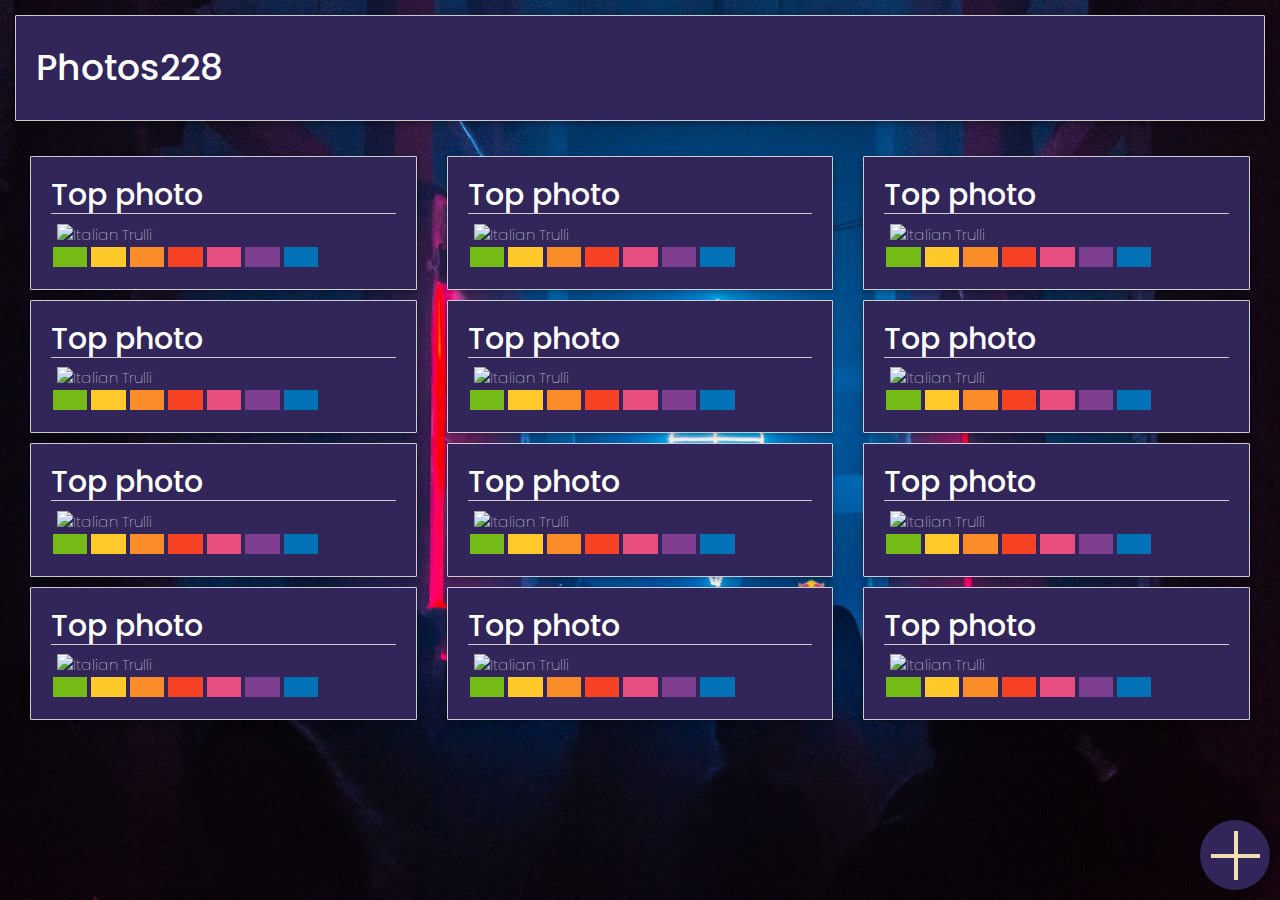
==== index.html @ 720fc2ba "added lab" ====
<!doctype html>
<html lang="en">
<head>
    <title>Desktop wallpaper</title>
    <meta charset="utf-8">
    <meta name="viewport" content="width=device-width, initial-scale=1, shrink-to-fit=no">

    <link href="https://fonts.googleapis.com/css?family=Poppins:300,400,500,600,700,800,900" rel="stylesheet">
    <link rel="stylesheet" href="css/bootstrap.min.css">
    <link rel="stylesheet" href="css/main.css">
    <link rel="stylesheet" href="css/index.css">
</head>
<body>
<div class="wrapper">
    <header class="container-fluid">
        <nav class="navbar navbar-light main-navbar default-block">
            <a class="navbar-brand" href="#">Photos228</a>
            <div>
                <ul class="navbar-nav navbar-expand ml-auto">
                    <li class="nav-item">
                        <a class="nav-link p-0" href="user.html">
                            <i class="fas fa-user"></i>
                        </a>
                    </li>
                    <li class="nav-item">
                        <a class="nav-link p-0" href="login.html">
                            <i class="fas fa-sign-out-alt"></i>
                        </a>
                    </li>
                </ul>
            </div>
        </nav>
    </header>
    <div class="content">
        <a href="manage_photo.html" target="_blank" class="add-new-note-btn"></a>
        <div class="container-fluid">
            <div class="col-lg-12 order-lg-1">
                <div class="row photos">
                    <div class="col-lg-4 col-md-6 col-12 note-wrapper">
                        <div class="note default-block">
                            <div class="note-header">
                                <h3><a href="photo.html" target="_blank">Top photo</a></h3>
                            </div>
                            <div class="note-body">
                                <p><<a href="photo.html" target="_blank"><img src="https://silverbirdtv.com/wp-content/uploads/2017/05/Shadows.jpg" alt="Italian Trulli"></a>></p>
                            </div>
                            <div class="note-tagline">
                                <a href="#" class="tag" style="background:#74bc15" title="HTML"></a>
                                <a href="#" class="tag" style="background:#ffc82b" title="HTML"></a>
                                <a href="#" class="tag" style="background:#fb8d28" title="HTML"></a>
                                <a href="#" class="tag" style="background:#f74225" title="HTML"></a>
                                <a href="#" class="tag" style="background:#e84d80" title="HTML"></a>
                                <a href="#" class="tag" style="background:#7d3e8f" title="HTML"></a>
                                <a href="#" class="tag" style="background:#0172b6" title="HTML"></a>
                            </div>
                        </div>
                    </div>
                    <div class="col-lg-4 col-md-6 col-12 note-wrapper">
                        <div class="note default-block">
                            <div class="note-header">
                                <h3><a href="photo.html" target="_blank">Top photo</a></h3>
                            </div>
                            <div class="note-body">
                                <p><<a href="photo.html" target="_blank"><img src="https://silverbirdtv.com/wp-content/uploads/2017/05/Shadows.jpg" alt="Italian Trulli"></a>></p>
                            </div>
                            <div class="note-tagline">
                                <a href="#" class="tag" style="background:#74bc15" title="HTML"></a>
                                <a href="#" class="tag" style="background:#ffc82b" title="HTML"></a>
                                <a href="#" class="tag" style="background:#fb8d28" title="HTML"></a>
                                <a href="#" class="tag" style="background:#f74225" title="HTML"></a>
                                <a href="#" class="tag" style="background:#e84d80" title="HTML"></a>
                                <a href="#" class="tag" style="background:#7d3e8f" title="HTML"></a>
                                <a href="#" class="tag" style="background:#0172b6" title="HTML"></a>
                            </div>
                        </div>
                    </div>
                    <div class="col-lg-4 col-md-6 col-12 note-wrapper">
                        <div class="note default-block">
                            <div class="note-header">
                                <h3><a href="photo.html" target="_blank">Top photo</a></h3>
                            </div>
                            <div class="note-body">
                                <p><<a href="photo.html" target="_blank"><img src="https://silverbirdtv.com/wp-content/uploads/2017/05/Shadows.jpg" alt="Italian Trulli"></a>></p>
                            </div>
                            <div class="note-tagline">
                                <a href="#" class="tag" style="background:#74bc15" title="HTML"></a>
                                <a href="#" class="tag" style="background:#ffc82b" title="HTML"></a>
                                <a href="#" class="tag" style="background:#fb8d28" title="HTML"></a>
                                <a href="#" class="tag" style="background:#f74225" title="HTML"></a>
                                <a href="#" class="tag" style="background:#e84d80" title="HTML"></a>
                                <a href="#" class="tag" style="background:#7d3e8f" title="HTML"></a>
                                <a href="#" class="tag" style="background:#0172b6" title="HTML"></a>
                            </div>
                        </div>
                    </div>
                    <div class="col-lg-4 col-md-6 col-12 note-wrapper">
                        <div class="note default-block">
                            <div class="note-header">
                                <h3><a href="photo.html" target="_blank">Top photo</a></h3>
                            </div>
                            <div class="note-body">
                                <p><<a href="photo.html" target="_blank"><img src="https://silverbirdtv.com/wp-content/uploads/2017/05/Shadows.jpg" alt="Italian Trulli"></a>></p>
                            </div>
                            <div class="note-tagline">
                                <a href="#" class="tag" style="background:#74bc15" title="HTML"></a>
                                <a href="#" class="tag" style="background:#ffc82b" title="HTML"></a>
                                <a href="#" class="tag" style="background:#fb8d28" title="HTML"></a>
                                <a href="#" class="tag" style="background:#f74225" title="HTML"></a>
                                <a href="#" class="tag" style="background:#e84d80" title="HTML"></a>
                                <a href="#" class="tag" style="background:#7d3e8f" title="HTML"></a>
                                <a href="#" class="tag" style="background:#0172b6" title="HTML"></a>
                            </div>
                        </div>
                    </div>
                    <div class="col-lg-4 col-md-6 col-12 note-wrapper">
                        <div class="note default-block">
                            <div class="note-header">
                                <h3><a href="photo.html" target="_blank">Top photo</a></h3>
                            </div>
                            <div class="note-body">
                                <p><<a href="photo.html" target="_blank"><img src="https://silverbirdtv.com/wp-content/uploads/2017/05/Shadows.jpg" alt="Italian Trulli"></a>></p>
                            </div>
                            <div class="note-tagline">
                                <a href="#" class="tag" style="background:#74bc15" title="HTML"></a>
                                <a href="#" class="tag" style="background:#ffc82b" title="HTML"></a>
                                <a href="#" class="tag" style="background:#fb8d28" title="HTML"></a>
                                <a href="#" class="tag" style="background:#f74225" title="HTML"></a>
                                <a href="#" class="tag" style="background:#e84d80" title="HTML"></a>
                                <a href="#" class="tag" style="background:#7d3e8f" title="HTML"></a>
                                <a href="#" class="tag" style="background:#0172b6" title="HTML"></a>
                            </div>
                        </div>
                    </div>
                    <div class="col-lg-4 col-md-6 col-12 note-wrapper">
                        <div class="note default-block">
                            <div class="note-header">
                                <h3><a href="photo.html" target="_blank">Top photo</a></h3>
                            </div>
                            <div class="note-body">
                                <p><<a href="photo.html" target="_blank"><img src="https://silverbirdtv.com/wp-content/uploads/2017/05/Shadows.jpg" alt="Italian Trulli"></a>></p>
                            </div>
                            <div class="note-tagline">
                                <a href="#" class="tag" style="background:#74bc15" title="HTML"></a>
                                <a href="#" class="tag" style="background:#ffc82b" title="HTML"></a>
                                <a href="#" class="tag" style="background:#fb8d28" title="HTML"></a>
                                <a href="#" class="tag" style="background:#f74225" title="HTML"></a>
                                <a href="#" class="tag" style="background:#e84d80" title="HTML"></a>
                                <a href="#" class="tag" style="background:#7d3e8f" title="HTML"></a>
                                <a href="#" class="tag" style="background:#0172b6" title="HTML"></a>
                            </div>
                        </div>
                    </div>
                    <div class="col-lg-4 col-md-6 col-12 note-wrapper">
                        <div class="note default-block">
                            <div class="note-header">
                                <h3><a href="photo.html" target="_blank">Top photo</a></h3>
                            </div>
                            <div class="note-body">
                                <p><<a href="photo.html" target="_blank"><img src="https://silverbirdtv.com/wp-content/uploads/2017/05/Shadows.jpg" alt="Italian Trulli"></a>></p>
                            </div>
                            <div class="note-tagline">
                                <a href="#" class="tag" style="background:#74bc15" title="HTML"></a>
                                <a href="#" class="tag" style="background:#ffc82b" title="HTML"></a>
                                <a href="#" class="tag" style="background:#fb8d28" title="HTML"></a>
                                <a href="#" class="tag" style="background:#f74225" title="HTML"></a>
                                <a href="#" class="tag" style="background:#e84d80" title="HTML"></a>
                                <a href="#" class="tag" style="background:#7d3e8f" title="HTML"></a>
                                <a href="#" class="tag" style="background:#0172b6" title="HTML"></a>
                            </div>
                        </div>
                    </div>
                    <div class="col-lg-4 col-md-6 col-12 note-wrapper">
                        <div class="note default-block">
                            <div class="note-header">
                                <h3><a href="photo.html" target="_blank">Top photo</a></h3>
                            </div>
                            <div class="note-body">
                                <p><<a href="photo.html" target="_blank"><img src="https://silverbirdtv.com/wp-content/uploads/2017/05/Shadows.jpg" alt="Italian Trulli"></a>></p>
                            </div>
                            <div class="note-tagline">
                                <a href="#" class="tag" style="background:#74bc15" title="HTML"></a>
                                <a href="#" class="tag" style="background:#ffc82b" title="HTML"></a>
                                <a href="#" class="tag" style="background:#fb8d28" title="HTML"></a>
                                <a href="#" class="tag" style="background:#f74225" title="HTML"></a>
                                <a href="#" class="tag" style="background:#e84d80" title="HTML"></a>
                                <a href="#" class="tag" style="background:#7d3e8f" title="HTML"></a>
                                <a href="#" class="tag" style="background:#0172b6" title="HTML"></a>
                            </div>
                        </div>
                    </div>
                    <div class="col-lg-4 col-md-6 col-12 note-wrapper">
                        <div class="note default-block">
                            <div class="note-header">
                                <h3><a href="photo.html" target="_blank">Top photo</a></h3>
                            </div>
                            <div class="note-body">
                                <p><<a href="photo.html" target="_blank"><img src="https://silverbirdtv.com/wp-content/uploads/2017/05/Shadows.jpg" alt="Italian Trulli"></a>></p>
                            </div>
                            <div class="note-tagline">
                                <a href="#" class="tag" style="background:#74bc15" title="HTML"></a>
                                <a href="#" class="tag" style="background:#ffc82b" title="HTML"></a>
                                <a href="#" class="tag" style="background:#fb8d28" title="HTML"></a>
                                <a href="#" class="tag" style="background:#f74225" title="HTML"></a>
                                <a href="#" class="tag" style="background:#e84d80" title="HTML"></a>
                                <a href="#" class="tag" style="background:#7d3e8f" title="HTML"></a>
                                <a href="#" class="tag" style="background:#0172b6" title="HTML"></a>
                            </div>
                        </div>
                    </div>
                    <div class="col-lg-4 col-md-6 col-12 note-wrapper">
                        <div class="note default-block">
                            <div class="note-header">
                                <h3><a href="photo.html" target="_blank">Top photo</a></h3>
                            </div>
                            <div class="note-body">
                                <p><<a href="photo.html" target="_blank"><img src="https://silverbirdtv.com/wp-content/uploads/2017/05/Shadows.jpg" alt="Italian Trulli"></a>></p>
                            </div>
                            <div class="note-tagline">
                                <a href="#" class="tag" style="background:#74bc15" title="HTML"></a>
                                <a href="#" class="tag" style="background:#ffc82b" title="HTML"></a>
                                <a href="#" class="tag" style="background:#fb8d28" title="HTML"></a>
                                <a href="#" class="tag" style="background:#f74225" title="HTML"></a>
                                <a href="#" class="tag" style="background:#e84d80" title="HTML"></a>
                                <a href="#" class="tag" style="background:#7d3e8f" title="HTML"></a>
                                <a href="#" class="tag" style="background:#0172b6" title="HTML"></a>
                            </div>
                        </div>
                    </div>
                    <div class="col-lg-4 col-md-6 col-12 note-wrapper">
                        <div class="note default-block">
                            <div class="note-header">
                                <h3><a href="photo.html" target="_blank">Top photo</a></h3>
                            </div>
                            <div class="note-body">
                                <p><<a href="photo.html" target="_blank"><img src="https://silverbirdtv.com/wp-content/uploads/2017/05/Shadows.jpg" alt="Italian Trulli"></a>></p>
                            </div>
                            <div class="note-tagline">
                                <a href="#" class="tag" style="background:#74bc15" title="HTML"></a>
                                <a href="#" class="tag" style="background:#ffc82b" title="HTML"></a>
                                <a href="#" class="tag" style="background:#fb8d28" title="HTML"></a>
                                <a href="#" class="tag" style="background:#f74225" title="HTML"></a>
                                <a href="#" class="tag" style="background:#e84d80" title="HTML"></a>
                                <a href="#" class="tag" style="background:#7d3e8f" title="HTML"></a>
                                <a href="#" class="tag" style="background:#0172b6" title="HTML"></a>
                            </div>
                        </div>
                    </div>
                    <div class="col-lg-4 col-md-6 col-12 note-wrapper">
                        <div class="note default-block">
                            <div class="note-header">
                                <h3><a href="photo.html" target="_blank">Top photo</a></h3>
                            </div>
                            <div class="note-body">
                                <p><<a href="photo.html" target="_blank"><img src="https://silverbirdtv.com/wp-content/uploads/2017/05/Shadows.jpg" alt="Italian Trulli"></a>></p>
                            </div>
                            <div class="note-tagline">
                                <a href="#" class="tag" style="background:#74bc15" title="HTML"></a>
                                <a href="#" class="tag" style="background:#ffc82b" title="HTML"></a>
                                <a href="#" class="tag" style="background:#fb8d28" title="HTML"></a>
                                <a href="#" class="tag" style="background:#f74225" title="HTML"></a>
                                <a href="#" class="tag" style="background:#e84d80" title="HTML"></a>
                                <a href="#" class="tag" style="background:#7d3e8f" title="HTML"></a>
                                <a href="#" class="tag" style="background:#0172b6" title="HTML"></a>
                            </div>
                        </div>
                    </div>
                </div>
            </div>
        </div>
    </div>
</div>
<script src="https://kit.fontawesome.com/8f85984cbc.js" crossorigin="anonymous"></script>
</body>
</html>
---- css/main.css ----
body {
  font-family: "Poppins", Arial, sans-serif;
  color: #212529;
  font-weight: 100;
}

.wrapper {
  min-height: 100vh;
  z-index: 1;
  overflow: auto;
  background: url("../img/login_background.jpg");
  background-size: cover;
  background-attachment: fixed;
}

header {
  padding: 15px;
}

.default-block {
  background: #312559;
  padding: 20px;
  border-radius: 1px;
  box-shadow: 0 3px 7px 0 rgba(0, 0, 0, 0.3);
  border: 1px solid #ccc;
  transition: 0.3s;
  margin-bottom: 20px;
}
.default-block:hover {
  background: #312559;
}

.main-navbar .navbar-brand {
  font-size: 36px;
  font-weight: 500;
  color: #FFFFFF;
}
.main-navbar .nav-item {
  font-size: 24px;
  padding: 10px;
}
.main-navbar .nav-item .nav-link {
  color: rgba(0, 0, 0, 0.7);
}
.main-navbar .nav-item .nav-link:hover {
  color: black;
}

.block-title {
  font-size: 36px;
  border-bottom: 1px solid #212529;
  padding: 10px 0;
}

.default-btn {
  box-shadow: 0 3px 4px 0 rgba(0, 0, 0, 0.2);
  background: #FFFFFF;
  border: 0;
  border-radius: 0;
  font-size: 18px;
  color: #312559;
}
.default-btn:hover {
  background: #FFFFFF;
  color: #312559;
}

.default-input {
  outline: none;
  box-shadow: none;
  border-radius: 0;
  border: 0;
  border-bottom: 1px solid #8c8c8c;
  font-size: 16px;
}
.default-input:focus {
  border-color: #FFFFFF;
  outline: none;
  box-shadow: none;
}

/*# sourceMappingURL=main.css.map */
---- css/index.css ----
img{
  width:100%;
  max-width:600px;
}

.tags-block {
  margin-bottom: 30px;
}
.tags-block .tags {
  display: flex;
  justify-content: space-evenly;
  flex-wrap: wrap;
}
.tags-block .tags .tag {
  display: inline-block;
  margin: 2px;
  color: #312559;
  padding: 10px 15px;
  border-radius: 0px;
  text-decoration: none;
}

.note {
  display: block;
  cursor: pointer;
  margin-bottom: 10px;
  height: auto;
}
.note:hover {
  padding: 20px 15px;
}
.note a {
  color: #FFFFFF;
}
.note a:hover {
  text-decoration: none;
}
.note .note-header h3 {
  #312559-space: nowrap;
  overflow: hidden;
  text-overflow: ellipsis;
  font-size: 30px;
  border-bottom: 1px solid #ccc;
}
.note .note-body p {
  line-height: 1.4em;
  max-height: 200.2em;
  overflow: hidden;
  position: relative;
  margin: 0;
}
.note .note-tagline {
  display: flex;
  flex-wrap: wrap;
}
.note .note-tagline .tag {
  display: block;
  height: 20px;
  min-width: 10%;
  margin: 2px;
  border-radius: 0px;
}

.photos:hover .note:not(:hover) {
  opacity: 0.5;
  background: #312559;
}

.add-new-note-btn {
  position: fixed;
  width: 70px;
  height: 70px;
  bottom: 10px;
  right: 10px;
  background: #312559;
  border-radius: 100%;
  box-shadow: 0 3px 7px 0 rgba(0, 0, 0, 0.2);
  cursor: pointer;
  z-index: 1000;
}
.add-new-note-btn:hover {
  background: #e6e6e6;
}
.add-new-note-btn::after {
  content: "";
  position: absolute;
  width: 70%;
  height: 4px;
  background: wheat;
  top: 34px;
  left: 15%;
  border-radius: 0px;
}
.add-new-note-btn::before {
  content: "";
  position: absolute;
  height: 70%;
  width: 4px;
  background: wheat;
  left: 34px;
  top: 15%;
  border-radius: 0px;
}

/*# sourceMappingURL=index.css.map */
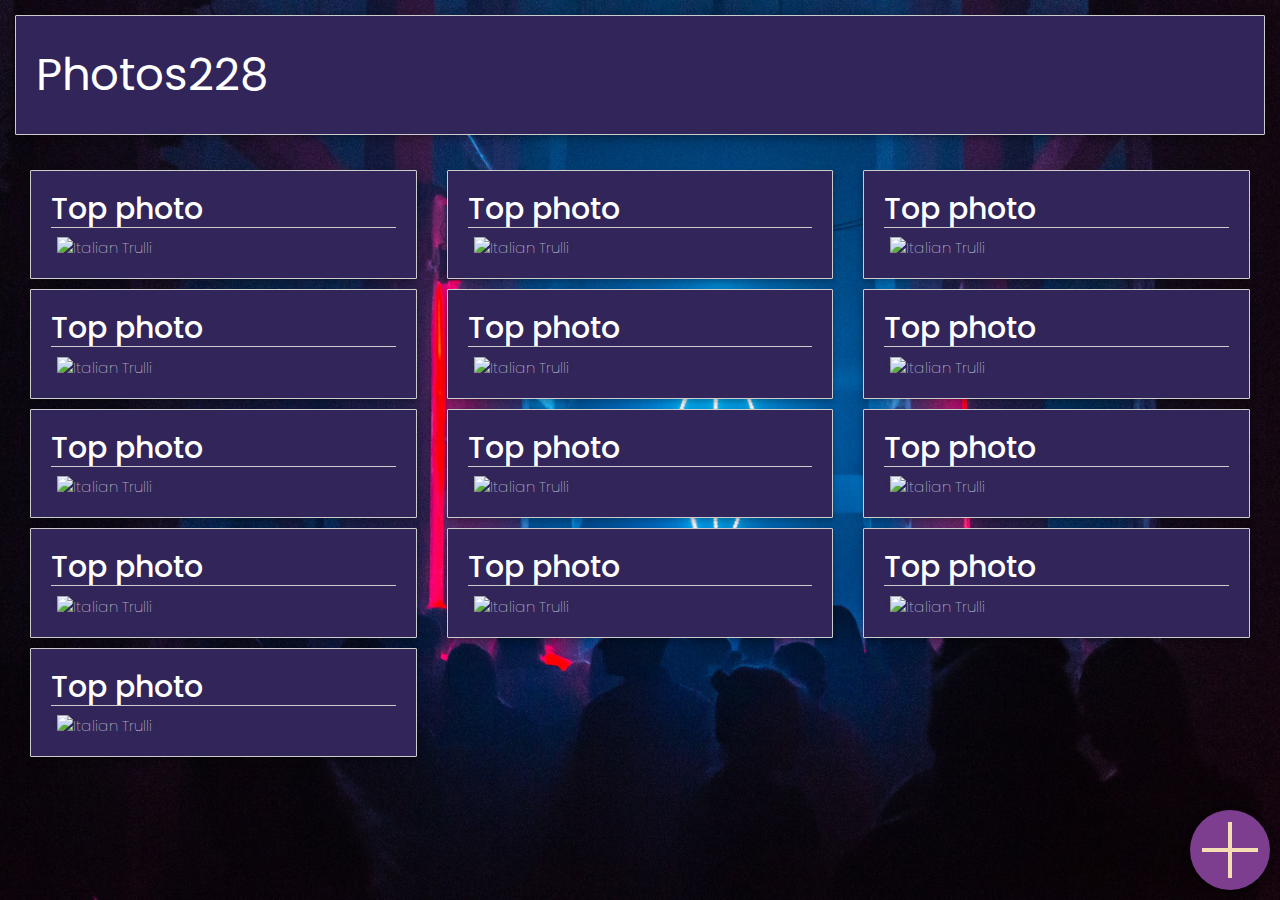
==== commit c7d1e02e: "Fixed design" ====
--- a/index.html
+++ b/index.html
@@ -44,14 +44,15 @@
                             <div class="note-body">
                                 <p><<a href="photo.html" target="_blank"><img src="https://silverbirdtv.com/wp-content/uploads/2017/05/Shadows.jpg" alt="Italian Trulli"></a>></p>
                             </div>
-                            <div class="note-tagline">
-                                <a href="#" class="tag" style="background:#74bc15" title="HTML"></a>
-                                <a href="#" class="tag" style="background:#ffc82b" title="HTML"></a>
-                                <a href="#" class="tag" style="background:#fb8d28" title="HTML"></a>
-                                <a href="#" class="tag" style="background:#f74225" title="HTML"></a>
-                                <a href="#" class="tag" style="background:#e84d80" title="HTML"></a>
-                                <a href="#" class="tag" style="background:#7d3e8f" title="HTML"></a>
-                                <a href="#" class="tag" style="background:#0172b6" title="HTML"></a>
+                        </div>
+                    </div>
+                    <div class="col-lg-4 col-md-6 col-12 note-wrapper">
+                        <div class="note default-block">
+                            <div class="note-header">
+                                <h3><a href="photo.html" target="_blank">Top photo</a></h3>
+                            </div>
+                            <div class="note-body">
+                                <p><<a href="photo.html" target="_blank"><img src="https://silverbirdtv.com/wp-content/uploads/2017/05/Shadows.jpg" alt="Italian Trulli"></a>></p>
                             </div>
                         </div>
                     </div>
@@ -63,14 +64,15 @@
                             <div class="note-body">
                                 <p><<a href="photo.html" target="_blank"><img src="https://silverbirdtv.com/wp-content/uploads/2017/05/Shadows.jpg" alt="Italian Trulli"></a>></p>
                             </div>
-                            <div class="note-tagline">
-                                <a href="#" class="tag" style="background:#74bc15" title="HTML"></a>
-                                <a href="#" class="tag" style="background:#ffc82b" title="HTML"></a>
-                                <a href="#" class="tag" style="background:#fb8d28" title="HTML"></a>
-                                <a href="#" class="tag" style="background:#f74225" title="HTML"></a>
-                                <a href="#" class="tag" style="background:#e84d80" title="HTML"></a>
-                                <a href="#" class="tag" style="background:#7d3e8f" title="HTML"></a>
-                                <a href="#" class="tag" style="background:#0172b6" title="HTML"></a>
+                        </div>
+                    </div>
+                    <div class="col-lg-4 col-md-6 col-12 note-wrapper">
+                        <div class="note default-block">
+                            <div class="note-header">
+                                <h3><a href="photo.html" target="_blank">Top photo</a></h3>
+                            </div>
+                            <div class="note-body">
+                                <p><<a href="photo.html" target="_blank"><img src="https://silverbirdtv.com/wp-content/uploads/2017/05/Shadows.jpg" alt="Italian Trulli"></a>></p>
                             </div>
                         </div>
                     </div>
@@ -82,14 +84,15 @@
                             <div class="note-body">
                                 <p><<a href="photo.html" target="_blank"><img src="https://silverbirdtv.com/wp-content/uploads/2017/05/Shadows.jpg" alt="Italian Trulli"></a>></p>
                             </div>
-                            <div class="note-tagline">
-                                <a href="#" class="tag" style="background:#74bc15" title="HTML"></a>
-                                <a href="#" class="tag" style="background:#ffc82b" title="HTML"></a>
-                                <a href="#" class="tag" style="background:#fb8d28" title="HTML"></a>
-                                <a href="#" class="tag" style="background:#f74225" title="HTML"></a>
-                                <a href="#" class="tag" style="background:#e84d80" title="HTML"></a>
-                                <a href="#" class="tag" style="background:#7d3e8f" title="HTML"></a>
-                                <a href="#" class="tag" style="background:#0172b6" title="HTML"></a>
+                        </div>
+                    </div>
+                    <div class="col-lg-4 col-md-6 col-12 note-wrapper">
+                        <div class="note default-block">
+                            <div class="note-header">
+                                <h3><a href="photo.html" target="_blank">Top photo</a></h3>
+                            </div>
+                            <div class="note-body">
+                                <p><<a href="photo.html" target="_blank"><img src="https://silverbirdtv.com/wp-content/uploads/2017/05/Shadows.jpg" alt="Italian Trulli"></a>></p>
                             </div>
                         </div>
                     </div>
@@ -101,14 +104,15 @@
                             <div class="note-body">
                                 <p><<a href="photo.html" target="_blank"><img src="https://silverbirdtv.com/wp-content/uploads/2017/05/Shadows.jpg" alt="Italian Trulli"></a>></p>
                             </div>
-                            <div class="note-tagline">
-                                <a href="#" class="tag" style="background:#74bc15" title="HTML"></a>
-                                <a href="#" class="tag" style="background:#ffc82b" title="HTML"></a>
-                                <a href="#" class="tag" style="background:#fb8d28" title="HTML"></a>
-                                <a href="#" class="tag" style="background:#f74225" title="HTML"></a>
-                                <a href="#" class="tag" style="background:#e84d80" title="HTML"></a>
-                                <a href="#" class="tag" style="background:#7d3e8f" title="HTML"></a>
-                                <a href="#" class="tag" style="background:#0172b6" title="HTML"></a>
+                        </div>
+                    </div>
+                    <div class="col-lg-4 col-md-6 col-12 note-wrapper">
+                        <div class="note default-block">
+                            <div class="note-header">
+                                <h3><a href="photo.html" target="_blank">Top photo</a></h3>
+                            </div>
+                            <div class="note-body">
+                                <p><<a href="photo.html" target="_blank"><img src="https://silverbirdtv.com/wp-content/uploads/2017/05/Shadows.jpg" alt="Italian Trulli"></a>></p>
                             </div>
                         </div>
                     </div>
@@ -120,14 +124,15 @@
                             <div class="note-body">
                                 <p><<a href="photo.html" target="_blank"><img src="https://silverbirdtv.com/wp-content/uploads/2017/05/Shadows.jpg" alt="Italian Trulli"></a>></p>
                             </div>
-                            <div class="note-tagline">
-                                <a href="#" class="tag" style="background:#74bc15" title="HTML"></a>
-                                <a href="#" class="tag" style="background:#ffc82b" title="HTML"></a>
-                                <a href="#" class="tag" style="background:#fb8d28" title="HTML"></a>
-                                <a href="#" class="tag" style="background:#f74225" title="HTML"></a>
-                                <a href="#" class="tag" style="background:#e84d80" title="HTML"></a>
-                                <a href="#" class="tag" style="background:#7d3e8f" title="HTML"></a>
-                                <a href="#" class="tag" style="background:#0172b6" title="HTML"></a>
+                        </div>
+                    </div>
+                    <div class="col-lg-4 col-md-6 col-12 note-wrapper">
+                        <div class="note default-block">
+                            <div class="note-header">
+                                <h3><a href="photo.html" target="_blank">Top photo</a></h3>
+                            </div>
+                            <div class="note-body">
+                                <p><<a href="photo.html" target="_blank"><img src="https://silverbirdtv.com/wp-content/uploads/2017/05/Shadows.jpg" alt="Italian Trulli"></a>></p>
                             </div>
                         </div>
                     </div>
@@ -139,14 +144,15 @@
                             <div class="note-body">
                                 <p><<a href="photo.html" target="_blank"><img src="https://silverbirdtv.com/wp-content/uploads/2017/05/Shadows.jpg" alt="Italian Trulli"></a>></p>
                             </div>
-                            <div class="note-tagline">
-                                <a href="#" class="tag" style="background:#74bc15" title="HTML"></a>
-                                <a href="#" class="tag" style="background:#ffc82b" title="HTML"></a>
-                                <a href="#" class="tag" style="background:#fb8d28" title="HTML"></a>
-                                <a href="#" class="tag" style="background:#f74225" title="HTML"></a>
-                                <a href="#" class="tag" style="background:#e84d80" title="HTML"></a>
-                                <a href="#" class="tag" style="background:#7d3e8f" title="HTML"></a>
-                                <a href="#" class="tag" style="background:#0172b6" title="HTML"></a>
+                        </div>
+                    </div>
+                    <div class="col-lg-4 col-md-6 col-12 note-wrapper">
+                        <div class="note default-block">
+                            <div class="note-header">
+                                <h3><a href="photo.html" target="_blank">Top photo</a></h3>
+                            </div>
+                            <div class="note-body">
+                                <p><<a href="photo.html" target="_blank"><img src="https://silverbirdtv.com/wp-content/uploads/2017/05/Shadows.jpg" alt="Italian Trulli"></a>></p>
                             </div>
                         </div>
                     </div>
@@ -158,110 +164,6 @@
                             <div class="note-body">
                                 <p><<a href="photo.html" target="_blank"><img src="https://silverbirdtv.com/wp-content/uploads/2017/05/Shadows.jpg" alt="Italian Trulli"></a>></p>
                             </div>
-                            <div class="note-tagline">
-                                <a href="#" class="tag" style="background:#74bc15" title="HTML"></a>
-                                <a href="#" class="tag" style="background:#ffc82b" title="HTML"></a>
-                                <a href="#" class="tag" style="background:#fb8d28" title="HTML"></a>
-                                <a href="#" class="tag" style="background:#f74225" title="HTML"></a>
-                                <a href="#" class="tag" style="background:#e84d80" title="HTML"></a>
-                                <a href="#" class="tag" style="background:#7d3e8f" title="HTML"></a>
-                                <a href="#" class="tag" style="background:#0172b6" title="HTML"></a>
-                            </div>
-                        </div>
-                    </div>
-                    <div class="col-lg-4 col-md-6 col-12 note-wrapper">
-                        <div class="note default-block">
-                            <div class="note-header">
-                                <h3><a href="photo.html" target="_blank">Top photo</a></h3>
-                            </div>
-                            <div class="note-body">
-                                <p><<a href="photo.html" target="_blank"><img src="https://silverbirdtv.com/wp-content/uploads/2017/05/Shadows.jpg" alt="Italian Trulli"></a>></p>
-                            </div>
-                            <div class="note-tagline">
-                                <a href="#" class="tag" style="background:#74bc15" title="HTML"></a>
-                                <a href="#" class="tag" style="background:#ffc82b" title="HTML"></a>
-                                <a href="#" class="tag" style="background:#fb8d28" title="HTML"></a>
-                                <a href="#" class="tag" style="background:#f74225" title="HTML"></a>
-                                <a href="#" class="tag" style="background:#e84d80" title="HTML"></a>
-                                <a href="#" class="tag" style="background:#7d3e8f" title="HTML"></a>
-                                <a href="#" class="tag" style="background:#0172b6" title="HTML"></a>
-                            </div>
-                        </div>
-                    </div>
-                    <div class="col-lg-4 col-md-6 col-12 note-wrapper">
-                        <div class="note default-block">
-                            <div class="note-header">
-                                <h3><a href="photo.html" target="_blank">Top photo</a></h3>
-                            </div>
-                            <div class="note-body">
-                                <p><<a href="photo.html" target="_blank"><img src="https://silverbirdtv.com/wp-content/uploads/2017/05/Shadows.jpg" alt="Italian Trulli"></a>></p>
-                            </div>
-                            <div class="note-tagline">
-                                <a href="#" class="tag" style="background:#74bc15" title="HTML"></a>
-                                <a href="#" class="tag" style="background:#ffc82b" title="HTML"></a>
-                                <a href="#" class="tag" style="background:#fb8d28" title="HTML"></a>
-                                <a href="#" class="tag" style="background:#f74225" title="HTML"></a>
-                                <a href="#" class="tag" style="background:#e84d80" title="HTML"></a>
-                                <a href="#" class="tag" style="background:#7d3e8f" title="HTML"></a>
-                                <a href="#" class="tag" style="background:#0172b6" title="HTML"></a>
-                            </div>
-                        </div>
-                    </div>
-                    <div class="col-lg-4 col-md-6 col-12 note-wrapper">
-                        <div class="note default-block">
-                            <div class="note-header">
-                                <h3><a href="photo.html" target="_blank">Top photo</a></h3>
-                            </div>
-                            <div class="note-body">
-                                <p><<a href="photo.html" target="_blank"><img src="https://silverbirdtv.com/wp-content/uploads/2017/05/Shadows.jpg" alt="Italian Trulli"></a>></p>
-                            </div>
-                            <div class="note-tagline">
-                                <a href="#" class="tag" style="background:#74bc15" title="HTML"></a>
-                                <a href="#" class="tag" style="background:#ffc82b" title="HTML"></a>
-                                <a href="#" class="tag" style="background:#fb8d28" title="HTML"></a>
-                                <a href="#" class="tag" style="background:#f74225" title="HTML"></a>
-                                <a href="#" class="tag" style="background:#e84d80" title="HTML"></a>
-                                <a href="#" class="tag" style="background:#7d3e8f" title="HTML"></a>
-                                <a href="#" class="tag" style="background:#0172b6" title="HTML"></a>
-                            </div>
-                        </div>
-                    </div>
-                    <div class="col-lg-4 col-md-6 col-12 note-wrapper">
-                        <div class="note default-block">
-                            <div class="note-header">
-                                <h3><a href="photo.html" target="_blank">Top photo</a></h3>
-                            </div>
-                            <div class="note-body">
-                                <p><<a href="photo.html" target="_blank"><img src="https://silverbirdtv.com/wp-content/uploads/2017/05/Shadows.jpg" alt="Italian Trulli"></a>></p>
-                            </div>
-                            <div class="note-tagline">
-                                <a href="#" class="tag" style="background:#74bc15" title="HTML"></a>
-                                <a href="#" class="tag" style="background:#ffc82b" title="HTML"></a>
-                                <a href="#" class="tag" style="background:#fb8d28" title="HTML"></a>
-                                <a href="#" class="tag" style="background:#f74225" title="HTML"></a>
-                                <a href="#" class="tag" style="background:#e84d80" title="HTML"></a>
-                                <a href="#" class="tag" style="background:#7d3e8f" title="HTML"></a>
-                                <a href="#" class="tag" style="background:#0172b6" title="HTML"></a>
-                            </div>
-                        </div>
-                    </div>
-                    <div class="col-lg-4 col-md-6 col-12 note-wrapper">
-                        <div class="note default-block">
-                            <div class="note-header">
-                                <h3><a href="photo.html" target="_blank">Top photo</a></h3>
-                            </div>
-                            <div class="note-body">
-                                <p><<a href="photo.html" target="_blank"><img src="https://silverbirdtv.com/wp-content/uploads/2017/05/Shadows.jpg" alt="Italian Trulli"></a>></p>
-                            </div>
-                            <div class="note-tagline">
-                                <a href="#" class="tag" style="background:#74bc15" title="HTML"></a>
-                                <a href="#" class="tag" style="background:#ffc82b" title="HTML"></a>
-                                <a href="#" class="tag" style="background:#fb8d28" title="HTML"></a>
-                                <a href="#" class="tag" style="background:#f74225" title="HTML"></a>
-                                <a href="#" class="tag" style="background:#e84d80" title="HTML"></a>
-                                <a href="#" class="tag" style="background:#7d3e8f" title="HTML"></a>
-                                <a href="#" class="tag" style="background:#0172b6" title="HTML"></a>
-                            </div>
                         </div>
                     </div>
                 </div>
--- a/css/main.css
+++ b/css/main.css
@@ -31,13 +31,13 @@
 }
 
 .main-navbar .navbar-brand {
-  font-size: 36px;
-  font-weight: 500;
+  font-size: 45px;
+  font-weight: 400;
   color: #FFFFFF;
 }
 .main-navbar .nav-item {
   font-size: 24px;
-  padding: 10px;
+  padding: 30px;
 }
 .main-navbar .nav-item .nav-link {
   color: rgba(0, 0, 0, 0.7);
--- a/css/index.css
+++ b/css/index.css
@@ -15,7 +15,7 @@
   display: inline-block;
   margin: 2px;
   color: #312559;
-  padding: 10px 15px;
+  padding: 15px 15px;
   border-radius: 0px;
   text-decoration: none;
 }
@@ -32,6 +32,43 @@
 .note a {
   color: #FFFFFF;
 }
+
+.add-new-note-btn {
+  position: fixed;
+  width: 80px;
+  height: 80px;
+  bottom: 10px;
+  right: 10px;
+  box-shadow: 0 3px 7px 0 rgba(0, 0, 0, 0.5);
+  background: #7d3e8f;
+  border-radius: 100%;
+  cursor: pointer;
+  z-index: 1000;
+}
+.add-new-note-btn:hover {
+  background: #e6e6e6;
+}
+.add-new-note-btn::after {
+  content: "";
+  position: absolute;
+  width: 70%;
+  height: 4px;
+  background: wheat;
+  top: 38px;
+  left: 15%;
+  border-radius: 0px;
+}
+.add-new-note-btn::before {
+  content: "";
+  position: absolute;
+  height: 70%;
+  width: 4px;
+  background: wheat;
+  left: 38px;
+  top: 15%;
+  border-radius: 0px;
+}
+
 .note a:hover {
   text-decoration: none;
 }
@@ -66,40 +103,4 @@
   background: #312559;
 }
 
-.add-new-note-btn {
-  position: fixed;
-  width: 70px;
-  height: 70px;
-  bottom: 10px;
-  right: 10px;
-  background: #312559;
-  border-radius: 100%;
-  box-shadow: 0 3px 7px 0 rgba(0, 0, 0, 0.2);
-  cursor: pointer;
-  z-index: 1000;
-}
-.add-new-note-btn:hover {
-  background: #e6e6e6;
-}
-.add-new-note-btn::after {
-  content: "";
-  position: absolute;
-  width: 70%;
-  height: 4px;
-  background: wheat;
-  top: 34px;
-  left: 15%;
-  border-radius: 0px;
-}
-.add-new-note-btn::before {
-  content: "";
-  position: absolute;
-  height: 70%;
-  width: 4px;
-  background: wheat;
-  left: 34px;
-  top: 15%;
-  border-radius: 0px;
-}
-
 /*# sourceMappingURL=index.css.map */
